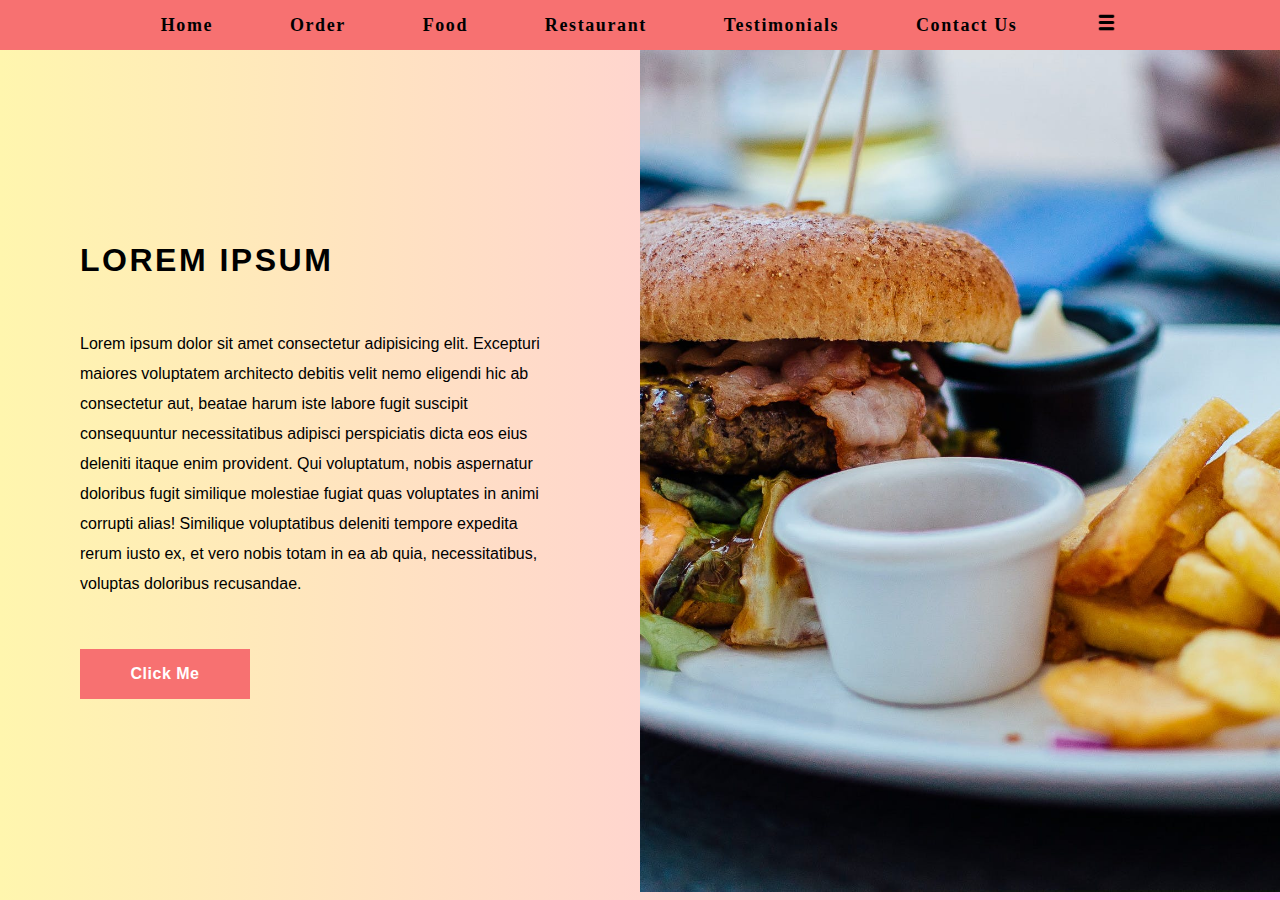
==== home.html @ 16faa4ab "Completed" ====
<!DOCTYPE html>
<html lang="en">
  <head>
    <meta charset="UTF-8" />
    <meta name="viewport" content="width=device-width, initial-scale=1.0" />
    <title>Welcome to Food court</title>
    <link rel="stylesheet" href="homeStyles.css" />
  </head>
  <body>
    <div class="home-container">
      <nav class="nav">
        <ul>
          <li class="items">Home</li>
          <li class="items">Order</li>
          <li class="items">Food</li>
          <li class="items">Restaurant</li>
          <li class="items">Testimonials</li>
          <li class="items">Contact Us</li>
          <li>
            <img src="utils/menu-bar.png" alt="More"/>
          </li>
        </ul>
      </nav>
      <section>
        <div class="content">
          <h1>LOREM IPSUM</h1>
          <p>Lorem ipsum dolor sit amet consectetur adipisicing elit. Excepturi maiores voluptatem architecto debitis velit nemo eligendi hic ab consectetur aut, beatae harum iste labore fugit suscipit consequuntur necessitatibus adipisci perspiciatis dicta eos eius deleniti itaque enim provident. Qui voluptatum, nobis aspernatur doloribus fugit similique molestiae fugiat quas voluptates in animi corrupti alias! Similique voluptatibus deleniti tempore expedita rerum iusto ex, et vero nobis totam in ea ab quia, necessitatibus, voluptas doloribus recusandae. </p>
          <a href="index.html"><div>Click Me</div></a>
        </div>
        <img src="utils/pexels-robin-stickel-70497.jpg" alt="Food item"/>
      </section>
    </div>
  </body>
</html>
---- homeStyles.css ----
* {
  margin: 0px;
  padding: 0px;
  box-sizing: border-box;
}

body {
  margin: 0;
  font-family: "Arial", sans-serif;
}

.home-container {
  height: 100vh;
  text-align: center;
  background: linear-gradient(to right, #fff6ae, #ffb4ee);
}

.nav {
  background-color: #f77171;
  overflow: hidden;
  width: 100%;
}

.nav ul {
  display: flex;
  align-items: center;
  justify-content: center;
  width: 100%;
  padding: 0;
  margin: 0;
  list-style: none;
}

.nav li {
  display: inline-block;
  padding: 10px 3%;
  color: rgb(1, 1, 1);
  font-size: 18px;
  font-family: normal;
  font-weight: 600;
  letter-spacing: 0.1rem;
}

.nav img {
  cursor: pointer;
  width: 25px;
}
section {
  display: flex;
  height: 93.5vh;
}
.content {
  display: flex;
  flex-direction: column;
  justify-content: center;
  text-align: left;
  padding: 5rem;
}
.content h1 {
  letter-spacing: 2.5px;
  font-weight: 700;
}
.content p {
  padding: 50px 0px;
  line-height: 30px;
}
.content div {
  display: flex;
  align-items: center;
  justify-content: center;
  width: 170px;
  height: 50px;
  background-color: #f77171;
}
.content a {
  text-decoration: none;
  color: white;
  font-weight: 600;
  letter-spacing: 0.5px;
}

section img {
  width: 50%;
  height: 100%;
  object-fit: cover;
}

@media only screen and (max-width: 784px) {
  .nav ul {
    flex-direction: column;
    align-items: center;
  }
  nav ul li:not(:last-child) {
    display: none;
  }
  .nav li {
    margin-right: auto;
  }

  .nav img {
    display: block;
  }
}

@media only screen and (max-width: 1074px) {
  section {
    display: flex;
    flex-direction: column;
  }
  section img {
    width: 100%;
  }
}

@media only screen and (max-width: 457px) {
  .content {
    display: flex;
    flex-direction: column;
    justify-content: center;
    align-items: center;
    text-align: left;
    padding: 15px 5rem;
  }
  .content p {
    line-height: 23px;
    padding: 10px 0px;
    text-align: center;
  }
}
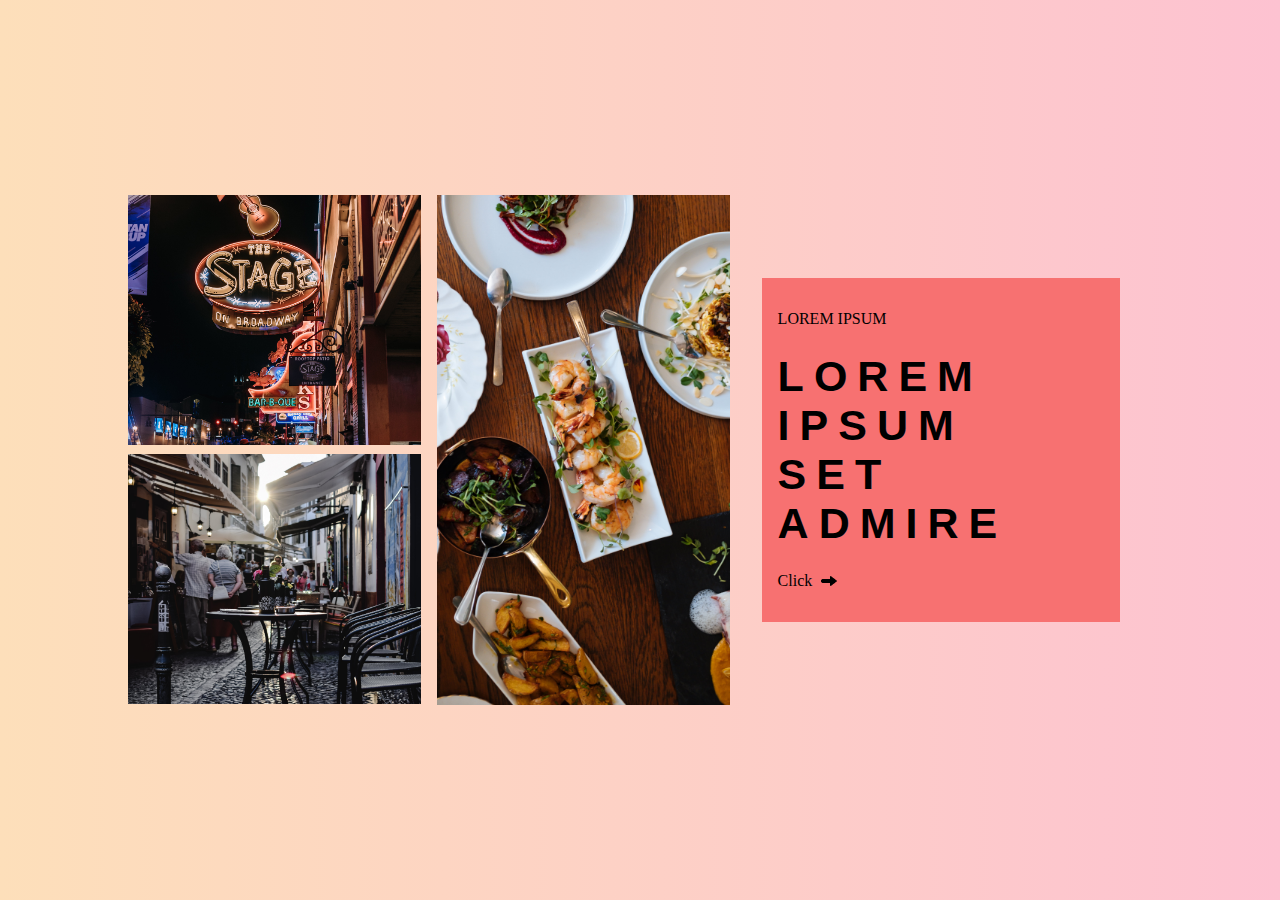
==== commit 0a10b3fe: "Finished" ====
--- a/home.html
+++ b/home.html
@@ -3,32 +3,38 @@
   <head>
     <meta charset="UTF-8" />
     <meta name="viewport" content="width=device-width, initial-scale=1.0" />
-    <title>Welcome to Food court</title>
-    <link rel="stylesheet" href="homeStyles.css" />
+    <title>Food Court</title>
+    <link rel="stylesheet" href="style.css" />
   </head>
   <body>
-    <div class="home-container">
-      <nav class="nav">
-        <ul>
-          <li class="items">Home</li>
-          <li class="items">Order</li>
-          <li class="items">Food</li>
-          <li class="items">Restaurant</li>
-          <li class="items">Testimonials</li>
-          <li class="items">Contact Us</li>
-          <li>
-            <img src="utils/menu-bar.png" alt="More"/>
-          </li>
-        </ul>
-      </nav>
-      <section>
-        <div class="content">
-          <h1>LOREM IPSUM</h1>
-          <p>Lorem ipsum dolor sit amet consectetur adipisicing elit. Excepturi maiores voluptatem architecto debitis velit nemo eligendi hic ab consectetur aut, beatae harum iste labore fugit suscipit consequuntur necessitatibus adipisci perspiciatis dicta eos eius deleniti itaque enim provident. Qui voluptatum, nobis aspernatur doloribus fugit similique molestiae fugiat quas voluptates in animi corrupti alias! Similique voluptatibus deleniti tempore expedita rerum iusto ex, et vero nobis totam in ea ab quia, necessitatibus, voluptas doloribus recusandae. </p>
-          <a href="index.html"><div>Click Me</div></a>
+    <div class="main-container">
+      <div class="main-body">
+        <div class="image-group">
+          <img
+            src="./utils/pexels-rachel-claire-6752433.jpg"
+            class="gridItem-1"
+            alt="Image 1" />
+          <img
+            src="./utils/pexels-eva-bronzini-6141651.jpg"
+            class="gridItem-2"
+            alt="Image 2" />
+          <img
+            src="./utils/pexels-mister-mister-3434523.jpg"
+            class="gridItem-3"
+            alt="Image 2" />
         </div>
-        <img src="utils/pexels-robin-stickel-70497.jpg" alt="Food item"/>
-      </section>
+        <div class="name">
+          <p>LOREM IPSUM</p>
+          <h1>
+            LOREM IPSUM<br />
+            SET ADMIRE
+          </h1>
+          <div class="button-text">
+            <p>Click</p>
+            <img src="./utils/icons8-arrow-30.png" alt="Arrow" />
+          </div>
+        </div>
+      </div>
     </div>
   </body>
 </html>
--- a/style.css
+++ b/style.css
@@ -0,0 +1,123 @@
+* {
+  margin: 0px;
+  padding: 0px;
+  box-sizing: border-box;
+}
+.main-container {
+  width: 100%;
+  height: 100vh;
+  background: linear-gradient(to right, #fddfba, #fdc2d1);
+  display: flex;
+  align-items: center;
+  justify-content: center;
+}
+.main-body {
+  display: flex;
+
+  width: 80%;
+  justify-content: space-between;
+  align-items: center;
+}
+.image-group {
+  display: grid;
+  grid-template-columns: 1fr 1fr;
+  grid-template-rows: auto auto;
+  grid-column-gap: 1rem;
+  grid-row-gap: 0.5rem;
+}
+.gridItem-1,
+.gridItem-2 {
+  width: 100%;
+  height: 250px;
+  object-fit: cover;
+  grid-column-start: 1;
+}
+.gridItem-1 {
+  grid-row-start: 1;
+  grid-row-end: 2;
+}
+.gridItem-2 {
+  grid-row-start: 2;
+  grid-row-end: 3;
+}
+
+.gridItem-3 {
+  width: 100%;
+  height: 510px;
+  /* grid1 height + grid2 height +row gap */
+  object-fit: cover;
+  grid-row-start: 1;
+  grid-row-end: 3;
+  grid-column-start: 2;
+}
+
+.name {
+  width: 40%;
+  height: auto;
+  padding: 2rem 1rem;
+  margin: 2rem;
+  background-color: #f77171;
+  font-family: normal;
+}
+
+.name h1 {
+  padding: 1.5rem 0rem;
+  letter-spacing: 10px;
+  font-weight: 800;
+  font-size: 43px;
+  font-family: "Franklin Gothic Medium", "Arial Narrow", Arial, sans-serif;
+}
+.name img {
+  width: 18px;
+  margin-left: 8px;
+}
+.button-text {
+  display: flex;
+  align-items: center;
+}
+@media only screen and (max-width: 1074px) {
+}
+@media only screen and (max-width: 784px) {
+  .main-body {
+    flex-direction: column-reverse;
+    padding: 40px;
+  }
+  .main-container {
+    height: 100%;
+  }
+  .name {
+    width: 100%;
+    margin: 0.5rem;
+  }
+}
+
+@media only screen and (max-width: 457px) {
+  .main-container {
+    height: 100%;
+  }
+  .main-body {
+    padding: 40px;
+  }
+  .image-group {
+    grid-template-columns: 1fr;
+    grid-template-rows: auto auto auto;
+  }
+
+  .gridItem-1 {
+    grid-row-start: 1;
+    grid-row-end: 2;
+    grid-column-start: 1;
+  }
+
+  .gridItem-2 {
+    grid-row-start: 3;
+    grid-row-end: 4;
+    grid-column-start: 1;
+  }
+
+  .gridItem-3 {
+    grid-row-start: 2;
+    grid-row-end: 3;
+    grid-column-start: 1;
+  }
+}
